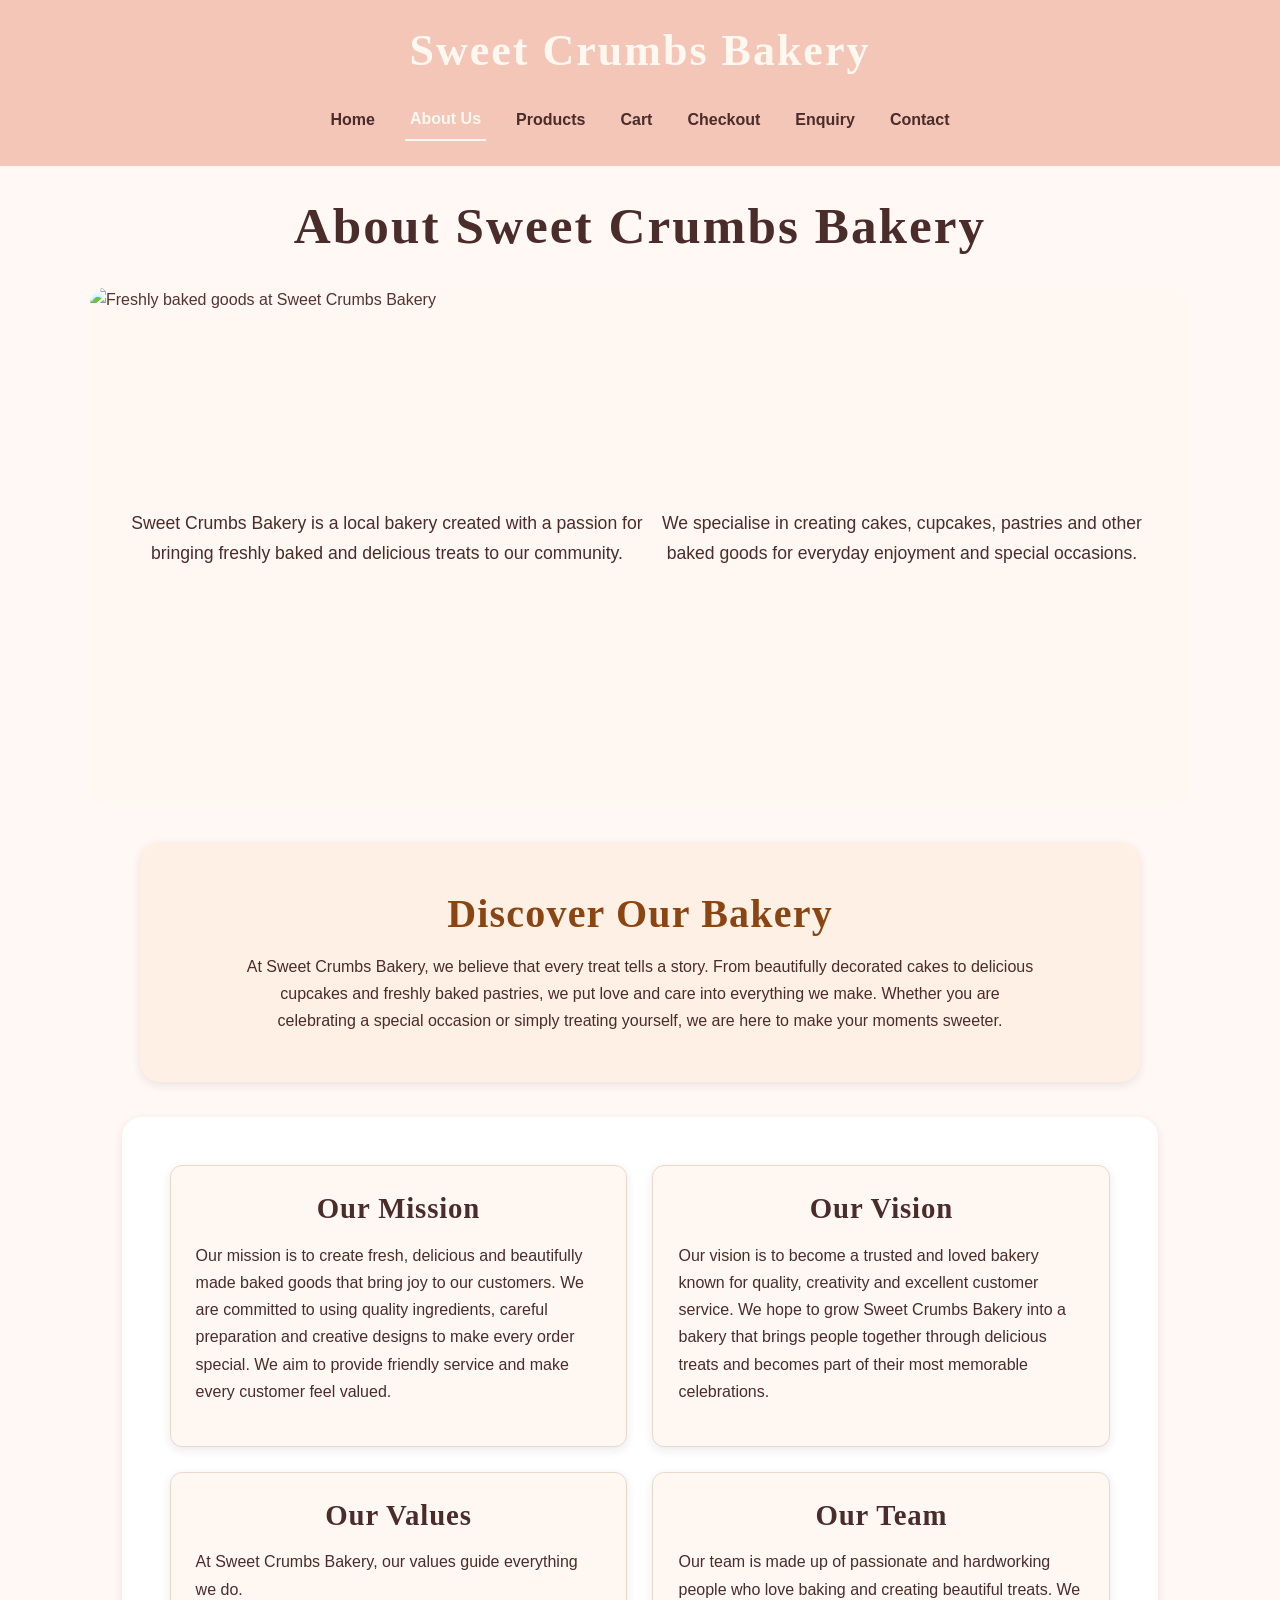
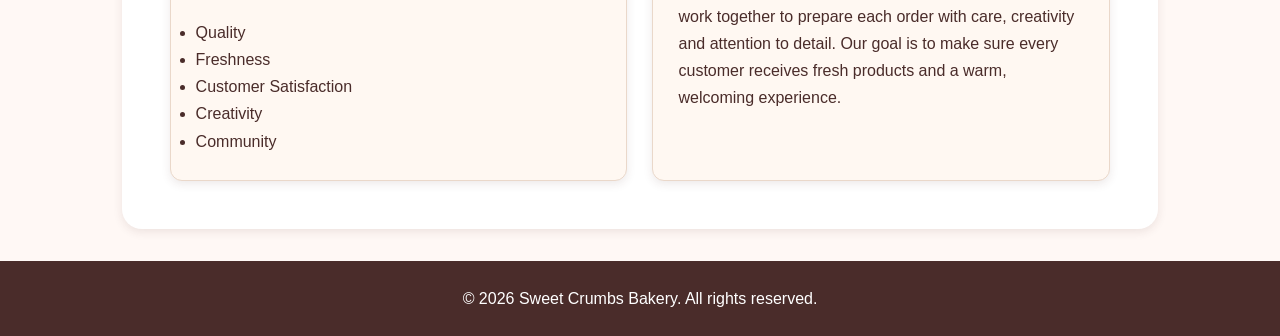
==== about us.html @ 7bc763c4 "Upload Sweet Crumbs Bakery Website Files" ====
<!DOCTYPE html>
<html lang="en">
<head>
    <meta charset="UTF-8">
    <meta name="viewport" content="width=device-width, initial-scale=1.0">

    <title>About Us - Sweet Crumbs Bakery</title>

    <meta name="description" content="Learn about Sweet Crumbs Bakery, our passion for fresh cakes, cupcakes and pastries, and our mission to create delicious treats for every occasion.">

    <link rel="stylesheet" href="style.css">
</head>
<body>
    <header>
        <h1>Sweet Crumbs Bakery</h1>
        <nav>
            <a href="index.html">Home</a>
            <a href="about us.html" class="active">About Us</a>
            <a href="products.html">Products</a>
            <a href="cart.html">Cart</a>
            <a href="checkout.html">Checkout</a>
            <a href="enquiry.html">Enquiry</a>
            <a href="contact.html">Contact</a>
        </nav>
    </header>

    <main class="about-page">
        <h2 class="about-title">About Sweet Crumbs Bakery</h2>

        <section class="about-intro">
            <img src="images/About.jpg.jpg"
                 alt="Freshly baked goods at Sweet Crumbs Bakery"
                 width="700">
            <p>Sweet Crumbs Bakery is a local bakery created with a passion for bringing freshly baked and delicious treats to our community.</p>
            <p>We specialise in creating cakes, cupcakes, pastries and other baked goods for everyday enjoyment and special occasions.</p>
        </section>

        <section class="discover-bakery">
            <h2>Discover Our Bakery</h2>
            <p>At Sweet Crumbs Bakery, we believe that every treat tells a story. From beautifully decorated cakes to delicious cupcakes and freshly baked pastries, we put love and care into everything we make. Whether you are celebrating a special occasion or simply treating yourself, we are here to make your moments sweeter.</p>
        </section>

        <section class="about-values">
            <section class="about-card">
                <h2>Our Mission</h2>
                <p>Our mission is to create fresh, delicious and beautifully made baked goods that bring joy to our customers. We are committed to using quality ingredients, careful preparation and creative designs to make every order special. We aim to provide friendly service and make every customer feel valued.</p>
            </section>

            <section class="about-card">
                <h2>Our Vision</h2>
                <p>Our vision is to become a trusted and loved bakery known for quality, creativity and excellent customer service. We hope to grow Sweet Crumbs Bakery into a bakery that brings people together through delicious treats and becomes part of their most memorable celebrations.</p>
            </section>

            <section class="about-card">
                <h2>Our Values</h2>
                <p>At Sweet Crumbs Bakery, our values guide everything we do.</p>
                <ul>
                    <li>Quality</li>
                    <li>Freshness</li>
                    <li>Customer Satisfaction</li>
                    <li>Creativity</li>
                    <li>Community</li>
                </ul>
            </section>

            <section class="about-card">
                <h2>Our Team</h2>
                <p>Our team is made up of passionate and hardworking people who love baking and creating beautiful treats. We work together to prepare each order with care, creativity and attention to detail. Our goal is to make sure every customer receives fresh products and a warm, welcoming experience.</p>
            </section>
        </section>
    </main>

    <footer>
        <p>&copy; 2026 Sweet Crumbs Bakery. All rights reserved.</p>
    </footer>

    <script src="script.js" defer></script>
</body>
</html>
---- style.css ----
/* CSS RESET */
* {
    margin: 0;
    padding: 0;
    box-sizing: border-box;
}

/* BASE STYLE */
body {
    font-family: Arial, sans-serif;
    font-size: 1rem;
    line-height: 1.6;
    color: #4a2c2a;
    background-color: #fff8f5;
}

/* HEADER */
header {
    background-color: #f3c6b8;
    padding: 1.5rem;
    text-align: center;
}

header h1 {
    font-family: Georgia, serif;
    font-size: 2.2rem;
    letter-spacing: 0.05em;
    margin-bottom: 1rem;
}

/* NAVIGATION */
nav {
    display: flex;
    justify-content: center;
    align-items: center;
    gap: 1.5rem;
    flex-wrap: wrap;
}

nav a {
    color: #4a2c2a;
    text-decoration: none;
    font-weight: bold;
    padding: 0.5rem 0.8rem;
}

nav a:hover {
    background-color: white;
    border-radius: 5px;
}

/* MAIN CONTENT */
main {
    width: 90%;
    max-width: 1200px;
    margin: 2rem auto;
}

/* SECTIONS */
section {
    background-color: white;
    padding: 2rem;
    margin-bottom: 2rem;
    border-radius: 10px;
    box-shadow: 0 3px 10px rgba(74, 44, 42, 0.1);
}

/* HEADINGS */
h2 {
    font-family: Georgia, serif;
    font-size: 1.8rem;
    font-weight: 700;
    line-height: 1.2;
    letter-spacing: 0.03em;
    margin-bottom: 1rem;
}

h3 {
    font-family: Georgia, serif;
    font-size: 1.3rem;
    margin-bottom: 0.5rem;
}

/* PARAGRAPHS */
p {
    margin-bottom: 1rem;
    line-height: 1.7;
}

/* HOME HERO */
.hero {
    text-align: center;
}

.hero img {
    width: 100%;
    max-width: 600px;
    height: auto;
    border-radius: 12px;
    box-shadow: 0 4px 12px rgba(74, 44, 42, 0.2);
    margin-bottom: 1.5rem;
}

/* HOME HIGHLIGHTS */
.highlights {
    display: grid;
    grid-template-columns: repeat(3, 1fr);
    gap: 1.5rem;
}

.highlights h2 {
    grid-column: 1 / -1;
    text-align: center;
}

.highlights > div {
    padding: 1.5rem;
    border: 1px solid #f3c6b8;
    border-radius: 10px;
    background-color: #fff8f5;
    text-align: center;
}

.highlights > div:hover {
    box-shadow: 0 4px 10px rgba(74, 44, 42, 0.15);
    transform: translateY(-3px);
}

/* IMAGES */
img {
    max-width: 100%;
    height: auto;
}

/* FOOTER */
footer {
    background-color: #4a2c2a;
    color: white;
    text-align: center;
    padding: 1.5rem;
}

footer p {
    margin-bottom: 0;
}

/* PRODUCTS PAGE */
.products {
    display: grid;
    grid-template-columns: repeat(3, 1fr);
    gap: 1.5rem;
}

.products > div {
    background-color: #fff8f5;
    padding: 1.5rem;
    border: 1px solid #f3c6b8;
    border-radius: 10px;
    text-align: center;
}

.products img {
    width: 100%;
    max-width: 300px;
    height: auto;
    border-radius: 10px;
    margin-bottom: 1rem;
}

.products > div:hover {
    box-shadow: 0 4px 12px rgba(74, 44, 42, 0.15);
    transform: translateY(-3px);
}

/* RESPONSIVE DESIGN */

/* Tablet */
@media (max-width: 900px) {

    main {
        width: 92%;
    }

    .highlights {
        grid-template-columns: repeat(2, 1fr);
    }

    .products {
        grid-template-columns: repeat(2, 1fr);
    }

    header h1 {
        font-size: 2rem;
    }
}


/* Mobile */
@media (max-width: 600px) {

    main {
        width: 95%;
        margin: 1rem auto;
    }

    header {
        padding: 1rem;
    }

    header h1 {
        font-size: 1.7rem;
    }

    nav {
        flex-direction: column;
        gap: 0.5rem;
    }

    nav a {
        width: 100%;
        padding: 0.4rem;
    }

    section {
        padding: 1.2rem;
    }

    h2 {
        font-size: 1.5rem;
    }

    h3 {
        font-size: 1.2rem;
    }

    .highlights {
        grid-template-columns: 1fr;
    }

    .products {
        grid-template-columns: 1fr;
    }

    .hero img {
        max-width: 100%;
    }
}

/* FORMS */
form {
    display: flex;
    flex-direction: column;
    gap: 1rem;
}

label {
    font-weight: bold;
}

input,
textarea,
select {
    width: 100%;
    padding: 0.8rem;
    border: 1px solid #f3c6b8;
    border-radius: 6px;
    font-family: Arial, sans-serif;
    font-size: 1rem;
}

textarea {
    min-height: 150px;
    resize: vertical;
}

input:focus,
textarea:focus,
select:focus {
    outline: 2px solid #f3c6b8;
}

/* BUTTONS */
button,
input[type="submit"] {
    background-color: #4a2c2a;
    color: white;
    border: none;
    padding: 0.8rem 1.5rem;
    border-radius: 6px;
    font-weight: bold;
    cursor: pointer;
}

button:hover,
input[type="submit"]:hover {
    background-color: #f3c6b8;
    color: #4a2c2a;
}

/* CONTACT INFORMATION */
.contact-info {
    display: grid;
    grid-template-columns: repeat(2, 1fr);
    gap: 1.5rem;
}

.contact-info > div {
    padding: 1.5rem;
    background-color: #fff8f5;
    border: 1px solid #f3c6b8;
    border-radius: 10px;
}

.contact-info iframe {
    width: 100%;
    max-width: 100%;
    border: 0;
}

/* ABOUT US PAGE - UNIQUE LAYOUT */

.about-page {
    max-width: 1100px;
}

.about-page section {
    border-radius: 20px;
    padding: 2.5rem;
}

/* About Us image */
.about-page img {
    display: block;
    width: 70%;
    max-width: 550px;
    margin: 0 auto 2rem;
    border-radius: 20px;
    box-shadow: 0 5px 15px rgba(74, 44, 42, 0.18);
}

/* About Us headings */
.about-page h2 {
    text-align: center;
    font-size: 2rem;
    margin-bottom: 1.5rem;
}

/* About Us paragraphs */
.about-page p {
    max-width: 850px;
    margin-left: auto;
    margin-right: auto;
    text-align: center;
}

/* About Us sections */
.about-page section:hover {
    transform: translateY(-2px);
    box-shadow: 0 5px 15px rgba(74, 44, 42, 0.15);
}

/* ABOUT US - FADED IMAGE DESIGN */

.about-page {
    max-width: 1200px;
}

/* Main About Us section */
.about-page section {
    position: relative;
    overflow: hidden;
    min-height: 500px;
    display: flex;
    align-items: center;
    justify-content: center;
    padding: 3rem;
}

/* Large faded image */
.about-page img {
    position: absolute;
    width: 100%;
    height: 100%;
    object-fit: cover;
    margin: 0;
    border-radius: 0;

    opacity: 0.55;

    mask-image: radial-gradient(
        ellipse at center,
        black 45%,
        transparent 85%
    );

    -webkit-mask-image: radial-gradient(
        ellipse at center,
        black 45%,
        transparent 85%
    );
}

/* Words over the image */
.about-page section > *:not(img) {
    position: relative;
    z-index: 2;
}

.about-page h2 {
    text-align: center;
    font-size: 2.5rem;
    margin-bottom: 1rem;
}

.about-page p {
    max-width: 700px;
    margin-left: auto;
    margin-right: auto;
    text-align: center;
    font-size: 1.1rem;
}
/* ABOUT US TITLE */

.about-page .about-title {
    text-align: center;
    font-family: Georgia, serif;
    font-size: 3.2rem;
    line-height: 1.1;
    letter-spacing: 0.04em;
    margin-bottom: 2rem;
    color: #4a2c2a;
}

/* BRIGHTER FADED IMAGE */

.about-page img {
    opacity: 0.78;
    filter: brightness(1.15);
}

/* MISSION, VISION AND TEAM - FLOWER DESIGN */

.about-values {
    display: grid;
    grid-template-columns: repeat(3, 1fr);
    gap: 2rem;
    margin-top: 2rem;
}

.about-values > div {
    background-color: #f3c6b8;
    padding: 2.5rem 2rem;
    text-align: center;

    /* Flower/petal shape */
    border-radius: 50% 50% 45% 45% / 40% 40% 60% 60%;

    min-height: 330px;

    display: flex;
    flex-direction: column;
    justify-content: center;
    align-items: center;

    border: 3px solid white;
    box-shadow: 0 5px 15px rgba(74, 44, 42, 0.15);

    transition: transform 0.3s ease, box-shadow 0.3s ease;
}

.about-values > div:hover {
    transform: translateY(-8px);
    box-shadow: 0 8px 20px rgba(74, 44, 42, 0.2);
}

.about-values h3 {
    font-family: Georgia, serif;
    font-size: 1.6rem;
    color: #4a2c2a;
    margin-bottom: 1rem;
}

.about-values p {
    font-size: 1rem;
    line-height: 1.7;
    color: #4a2c2a;
}

/* MISSION, VISION AND TEAM - FLOWER DESIGN */

.about-values {
    display: grid;
    grid-template-columns: repeat(3, 1fr);
    gap: 2rem;
    margin-top: 2rem;
}

.about-values > div {
    background-color: #f3c6b8;
    padding: 2.5rem 2rem;
    text-align: center;
    border-radius: 50% 50% 45% 45% / 40% 40% 60% 60%;
    min-height: 330px;

    display: flex;
    flex-direction: column;
    justify-content: center;
    align-items: center;

    border: 3px solid white;
    box-shadow: 0 5px 15px rgba(74, 44, 42, 0.15);

    transition: transform 0.3s ease, box-shadow 0.3s ease;
}

.about-values > div:hover {
    transform: translateY(-8px);
    box-shadow: 0 8px 20px rgba(74, 44, 42, 0.2);
}

.about-values h3 {
    font-family: Georgia, serif;
    font-size: 1.6rem;
    color: #4a2c2a;
    margin-bottom: 1rem;
}

.about-values p {
    font-size: 1rem;
    line-height: 1.7;
    color: #4a2c2a;
}

/* =========================================
   PRODUCTS PAGE
   ========================================= */

.products-page {
    max-width: 1200px;
}

.products-intro {
    text-align: center;
}

.products-intro p {
    max-width: 750px;
    margin-left: auto;
    margin-right: auto;
}

/* Product Categories */

.product-category {
    margin-top: 2rem;
}

.product-category > h2 {
    text-align: center;
    margin-bottom: 2rem;
}

/* Product Grid */

.product-grid {
    display: grid;
    grid-template-columns: repeat(3, 1fr);
    gap: 2rem;
}

/* Product Cards */

.product-card {
    background-color: #fff8f5;
    border: 1px solid #f3c6b8;
    border-radius: 20px;
    padding: 1.5rem;
    text-align: center;

    display: flex;
    flex-direction: column;
    align-items: center;

    box-shadow: 0 4px 12px rgba(74, 44, 42, 0.1);

    transition: transform 0.3s ease, box-shadow 0.3s ease;
}

.product-card:hover {
    transform: translateY(-6px);
    box-shadow: 0 8px 18px rgba(74, 44, 42, 0.18);
}

/* Product Images */

.product-card img {
    width: 100%;
    height: 220px;
    object-fit: cover;
    border-radius: 15px;
    margin-bottom: 1.2rem;
}

/* Product Name */

.product-card h3 {
    font-family: Georgia, serif;
    font-size: 1.4rem;
    margin-bottom: 0.7rem;
}

/* Product Description */

.product-card p {
    font-size: 0.95rem;
    line-height: 1.6;
    margin-bottom: 1rem;
}

/* Professional Pricing */

.product-card .price {
    display: block;
    font-family: Georgia, serif;
    font-size: 1.25rem;
    font-weight: bold;
    color: #4a2c2a;
    margin-top: auto;
    margin-bottom: 1rem;
}

/* Add To Cart */

.product-card button {
    width: 100%;
    max-width: 180px;
}

/* =========================================
   SHOPPING CART
   ========================================= */

.shopping-cart {
    margin-top: 3rem;
    border: 2px solid #f3c6b8;
    background-color: white;
}

.shopping-cart h2 {
    text-align: center;
    margin-bottom: 2rem;
}

/* Cart Header */

.cart-header {
    display: grid;
    grid-template-columns: 2fr 1fr 1fr;
    padding: 1rem;
    background-color: #f3c6b8;
    font-weight: bold;
    border-radius: 8px;
}

/* Cart Item */

.cart-item {
    display: grid;
    grid-template-columns: 2fr 1fr 1fr;
    padding: 1.2rem 1rem;
    border-bottom: 1px solid #f3c6b8;
}

/* Cart Total */

.cart-total {
    display: flex;
    justify-content: space-between;
    align-items: center;
    padding: 1.5rem 1rem;
    font-size: 1.2rem;
    border-top: 2px solid #f3c6b8;
}

/* Checkout */

.checkout-button {
    display: block;
    margin: 0 auto 1rem auto;
}

/* Order Section */

.order-section {
    text-align: center;
}

.order-link {
    display: inline-block;
    background-color: #4a2c2a;
    color: white;
    text-decoration: none;
    padding: 0.8rem 1.5rem;
    border-radius: 6px;
    font-weight: bold;
}

.order-link:hover {
    background-color: #f3c6b8;
    color: #4a2c2a;
}

/* PRODUCTS RESPONSIVE DESIGN */

@media (max-width: 900px) {

    .product-grid {
        grid-template-columns: repeat(2, 1fr);
    }
}

@media (max-width: 600px) {

    .product-grid {
        grid-template-columns: 1fr;
    }

    .product-card img {
        height: 200px;
    }

    .cart-header,
    .cart-item {
        grid-template-columns: 1.5fr 1fr 1fr;
        font-size: 0.9rem;
    }
}
/* =========================================
   PROFESSIONAL SHOPPING CART
   ========================================= */

.shopping-cart {
    margin-top: 4rem;
    padding: 2.5rem;
    background-color: white;
    border: 2px solid #f3c6b8;
    border-radius: 20px;
    box-shadow: 0 6px 18px rgba(74, 44, 42, 0.12);
}

.cart-title {
    text-align: center;
    margin-bottom: 2rem;
}

.cart-title h2 {
    margin-bottom: 0.5rem;
}

.cart-title p {
    margin-bottom: 0;
}

/* Cart Table */

.cart-table {
    width: 100%;
    overflow-x: auto;
}

.cart-header {
    display: grid;
    grid-template-columns: 2fr 1fr 1fr 0.7fr;
    gap: 1rem;
    padding: 1rem;
    background-color: #f3c6b8;
    color: #4a2c2a;
    font-weight: bold;
    border-radius: 10px;
}

/* Empty Cart */

.empty-cart {
    text-align: center;
    padding: 2.5rem 1rem;
    border-bottom: 1px solid #f3c6b8;
}

.empty-cart p {
    font-family: Georgia, serif;
    font-size: 1.2rem;
    font-weight: bold;
    margin-bottom: 0.5rem;
}

.empty-cart span {
    font-size: 0.95rem;
}

/* Cart Summary */

.cart-summary {
    max-width: 450px;
    margin: 2rem 0 0 auto;
    padding: 1.5rem;
    background-color: #fff8f5;
    border-radius: 12px;
    border: 1px solid #f3c6b8;
}

.summary-row {
    display: flex;
    justify-content: space-between;
    padding: 0.7rem 0;
    border-bottom: 1px solid #f3c6b8;
}

.summary-total {
    display: flex;
    justify-content: space-between;
    padding: 1.2rem 0;
    font-family: Georgia, serif;
    font-size: 1.3rem;
    font-weight: bold;
    color: #4a2c2a;
}

/* Checkout Button */

.checkout-button {
    width: 100%;
    margin-top: 1rem;
    padding: 1rem;
    font-size: 1rem;
}

/* Mobile Cart */

@media (max-width: 600px) {

    .shopping-cart {
        padding: 1.2rem;
    }

    .cart-header {
        grid-template-columns: 1.5fr 0.8fr 1fr 0.6fr;
        gap: 0.5rem;
        font-size: 0.85rem;
    }

    .cart-summary {
        max-width: 100%;
    }
}
/* SHOPPING CART */

.shopping-cart {
    margin-top: 4rem;
    background-color: white;
    padding: 2.5rem;
    border: 2px solid #f3c6b8;
    border-radius: 20px;
    box-shadow: 0 6px 18px rgba(74, 44, 42, 0.12);
}

.cart-title {
    text-align: center;
    margin-bottom: 2rem;
}

.cart-title h2 {
    font-family: Georgia, serif;
    font-size: 2rem;
    margin-bottom: 0.5rem;
}

.cart-title p {
    margin-bottom: 0;
}

.cart-table {
    width: 100%;
}

.cart-header {
    display: grid;
    grid-template-columns: 2fr 1fr 1fr 1fr;
    gap: 1rem;
    padding: 1rem;
    background-color: #f3c6b8;
    color: #4a2c2a;
    font-weight: bold;
    border-radius: 10px;
}

.cart-row {
    display: grid;
    grid-template-columns: 2fr 1fr 1fr 1fr;
    gap: 1rem;
    align-items: center;
    padding: 1.2rem 1rem;
    border-bottom: 1px solid #f3c6b8;
}

.cart-row span:nth-child(3) {
    font-weight: bold;
    color: #4a2c2a;
}

.remove-button {
    background-color: white;
    color: #4a2c2a;
    border: 1px solid #4a2c2a;
    padding: 0.5rem 0.8rem;
    border-radius: 6px;
    cursor: pointer;
}

.remove-button:hover {
    background-color: #4a2c2a;
    color: white;
}

.cart-summary {
    max-width: 450px;
    margin: 2rem 0 0 auto;
    background-color: #fff8f5;
    padding: 1.5rem;
    border: 1px solid #f3c6b8;
    border-radius: 12px;
}

.summary-row {
    display: flex;
    justify-content: space-between;
    padding: 0.8rem 0;
    border-bottom: 1px solid #f3c6b8;
}

.summary-total {
    display: flex;
    justify-content: space-between;
    padding: 1.2rem 0;
    font-family: Georgia, serif;
    font-size: 1.3rem;
    font-weight: bold;
    color: #4a2c2a;
}

.checkout-button {
    display: block;
    width: 100%;
    background-color: #4a2c2a;
    color: white;
    text-align: center;
    text-decoration: none;
    padding: 1rem;
    border-radius: 7px;
    font-weight: bold;
    margin-top: 1rem;
}

.checkout-button:hover {
    background-color: #f3c6b8;
    color: #4a2c2a;
}
.add-to-cart {
    display: inline-block;
    background-color: #4a2c2a;
    color: white;
    text-decoration: none;
    padding: 10px 20px;
    border-radius: 6px;
    font-weight: bold;
    margin-top: 10px;
}

.add-to-cart:hover {
    background-color: #f3c6b8;
    color: #4a2c2a;
}
.quantity-box {
    display: inline-flex;
    justify-content: center;
    align-items: center;
    min-width: 45px;
    height: 35px;
    border: 1px solid #4a2c2a;
    border-radius: 6px;
    background-color: white;
    color: #4a2c2a;
    font-weight: bold;
    padding: 0 10px;
}
/* CART PAGE */

.cart-page {
    max-width: 1100px;
    margin: 0 auto;
    padding: 50px 20px;
}

.cart-intro {
    text-align: center;
    margin-bottom: 35px;
}

.cart-intro h2 {
    font-size: 32px;
    margin-bottom: 10px;
}

.cart-intro p {
    font-size: 16px;
}

.shopping-cart {
    width: 100%;
}

.cart-table {
    width: 100%;
    border-radius: 12px;
    overflow: hidden;
}

.cart-header,
.cart-row {
    display: grid;
    grid-template-columns: 2fr 1fr 1fr 1fr;
    align-items: center;
    gap: 15px;
    padding: 18px 20px;
}

.cart-header {
    font-weight: bold;
}

.cart-row {
    border-bottom: 1px solid #ddd;
}

.quantity-box {
    display: inline-block;
    width: 45px;
    padding: 8px;
    text-align: center;
    border-radius: 6px;
    font-weight: bold;
}

.remove-button {
    text-decoration: none;
    text-align: center;
    padding: 8px 12px;
    border-radius: 6px;
}

.cart-summary {
    max-width: 420px;
    margin: 35px 0 0 auto;
    padding: 25px;
    border-radius: 12px;
}

.cart-summary h3 {
    margin-top: 0;
    font-size: 22px;
    margin-bottom: 20px;
}

.summary-row,
.summary-total {
    display: flex;
    justify-content: space-between;
    padding: 12px 0;
}

.summary-total {
    font-size: 20px;
    font-weight: bold;
    border-top: 1px solid #ddd;
    margin-top: 10px;
    padding-top: 18px;
}

.continue-shopping,
.checkout-button {
    display: block;
    width: 100%;
    box-sizing: border-box;
    text-align: center;
    text-decoration: none;
    padding: 13px;
    margin-top: 15px;
    border-radius: 8px;
    font-weight: bold;
}
/* CHECKOUT PAGE */

.checkout-page {
    max-width: 1100px;
    margin: 0 auto;
    padding: 50px 20px;
}

.checkout-intro {
    text-align: center;
    margin-bottom: 40px;
}

.checkout-intro h2 {
    font-size: 32px;
    margin-bottom: 10px;
}

.checkout-container {
    display: grid;
    grid-template-columns: 1.5fr 1fr;
    gap: 35px;
    align-items: start;
}

.checkout-form,
.checkout-summary {
    padding: 30px;
    border-radius: 12px;
}

.checkout-form h2,
.checkout-summary h2 {
    margin-top: 0;
    margin-bottom: 25px;
}

.checkout-form form {
    display: flex;
    flex-direction: column;
}

.checkout-form label {
    margin-top: 15px;
    margin-bottom: 7px;
    font-weight: bold;
}

.checkout-form input,
.checkout-form select,
.checkout-form textarea {
    width: 100%;
    box-sizing: border-box;
    padding: 12px;
    border-radius: 7px;
    font-family: inherit;
}

.checkout-form textarea {
    resize: vertical;
}

.checkout-summary {
    position: sticky;
    top: 20px;
}

.checkout-item {
    display: flex;
    justify-content: space-between;
    gap: 20px;
    padding: 14px 0;
}

.checkout-line {
    border-top: 1px solid #ddd;
    margin: 10px 0;
}

.checkout-total {
    display: flex;
    justify-content: space-between;
    font-size: 21px;
    font-weight: bold;
    padding: 18px 0;
    border-top: 1px solid #ddd;
    margin-top: 10px;
}

.place-order-button {
    width: 100%;
    padding: 14px;
    border: none;
    border-radius: 8px;
    font-size: 16px;
    font-weight: bold;
    cursor: pointer;
    margin-top: 15px;
}
/* WEBSITE HEADER */

header {
    text-align: center;
    padding: 25px 20px;
}

header h1 {
    font-size: 42px;
    margin: 0 0 20px 0;
    font-weight: bold;
    letter-spacing: 1px;
}

nav {
    display: flex;
    justify-content: center;
    gap: 25px;
    flex-wrap: wrap;
}

nav a {
    text-decoration: none;
}

/* HEADER */

header {
    text-align: center;
    padding: 30px 20px 20px;
    background-color: #f3c6b8;
}


    
 /* BAKERY NAME */

header h1 {
    color: #fff8f0;
    font-size: 44px;
    font-weight: bold;
    letter-spacing: 2px;
    margin: 0 0 22px 0;
}   

/* NAVIGATION */

nav {
    display: flex;
    justify-content: center;
    align-items: center;
    gap: 28px;
    flex-wrap: wrap;
}

nav a {
    color: hsl(0, 4%, 5%);
    text-decoration: none;
    font-size: 16px;
    font-weight: 600;
    padding: 8px 4px;
}

nav a:hover {
    color: #E8B7B7;
}

nav a.active {
    color: #070707;
    
}

/* =========================================
   FINAL RESPONSIVE DESIGN
   ========================================= */

/* TABLETS */
@media (max-width: 900px) {

    header {
        padding: 25px 15px;
    }

    header h1 {
        font-size: 38px;
    }

    nav {
        gap: 15px;
    }

    main {
        width: 92%;
    }

    .highlights {
        grid-template-columns: repeat(2, 1fr);
    }

    .product-grid {
        grid-template-columns: repeat(2, 1fr);
    }

    .about-values {
        grid-template-columns: repeat(2, 1fr);
    }

    .contact-info {
        grid-template-columns: 1fr;
    }

    .checkout-container {
        grid-template-columns: 1fr;
    }

    .checkout-summary {
        position: static;
    }
}


/* MOBILE PHONES */
@media (max-width: 600px) {

    body {
        font-size: 0.95rem;
    }

    header {
        padding: 20px 15px;
    }

    header h1 {
        font-size: 32px;
        letter-spacing: 1px;
        margin-bottom: 18px;
    }

    nav {
        flex-direction: column;
        gap: 5px;
        width: 100%;
    }

    nav a {
        width: 100%;
        text-align: center;
        padding: 8px;
    }

    main {
        width: 95%;
        margin: 1.5rem auto;
    }

    section {
        padding: 1.3rem;
        margin-bottom: 1.5rem;
    }

    h2 {
        font-size: 1.6rem;
    }

    h3 {
        font-size: 1.2rem;
    }

    /* HOME PAGE */

    .hero {
        text-align: center;
    }

    .hero img {
        width: 100%;
        max-width: 100%;
    }

    .highlights {
        grid-template-columns: 1fr;
    }

    .highlights > div {
        padding: 1.2rem;
    }

    /* ABOUT PAGE */

    .about-page section {
        padding: 1.5rem;
        min-height: 400px;
    }

    .about-page img {
        width: 100%;
    }

    .about-page h2 {
        font-size: 2rem;
    }

    .about-values {
        grid-template-columns: 1fr;
    }

    .about-values > div {
        min-height: 280px;
    }

    /* PRODUCTS */

    .product-grid {
        grid-template-columns: 1fr;
    }

    .product-card {
        padding: 1.2rem;
    }

    .product-card img {
        height: 210px;
    }

    /* CART */

    .shopping-cart {
        padding: 1rem;
        overflow-x: auto;
    }

    .cart-table {
        min-width: 600px;
    }

    .cart-summary {
        max-width: 100%;
        margin-top: 1.5rem;
    }

    /* CHECKOUT */

    .checkout-page {
        padding: 25px 10px;
    }

    .checkout-container {
        grid-template-columns: 1fr;
    }

    .checkout-form,
    .checkout-summary {
        padding: 20px;
    }

    /* CONTACT */

    .contact-info {
        grid-template-columns: 1fr;
    }

    .contact-info iframe {
        width: 100%;
        height: 350px;
    }

    /* FORMS */

    input,
    textarea,
    select {
        font-size: 16px;
    }

    /* FOOTER */

    footer {
        padding: 1.2rem;
        font-size: 0.9rem;
    }
}
/* =========================================
   FINAL WEBSITE HEADER
   ========================================= */

header {
    background-color: #f3c6b8;
    text-align: center;
    padding: 25px 20px;
}

header h1 {
    font-family: Georgia, serif;
    color: #fff8f0;
    font-size: 44px;
    font-weight: bold;
    letter-spacing: 2px;
    margin: 0 0 20px 0;
    line-height: 1.2;
}

nav {
    display: flex;
    justify-content: center;
    align-items: center;
    gap: 25px;
    flex-wrap: wrap;
}

nav a {
    color: #4a2c2a;
    text-decoration: none;
    font-size: 16px;
    font-weight: 600;
    padding: 8px 5px;
}

nav a:hover {
    color: #fff8f0;
}

nav a.active {
    color: #fff8f0;
    border-bottom: 2px solid #fff8f0;
}


/* =========================================
   FINAL HOME PAGE
   ========================================= */

.hero {
    text-align: center;
}

.hero h2 {
    font-family: Georgia, serif;
    font-size: 2.2rem;
    color: #4a2c2a;
    margin-bottom: 1rem;
}

.hero p {
    max-width: 800px;
    margin: 0 auto 1rem auto;
}

body > img {
    display: block;
    width: 90%;
    max-width: 900px;
    height: auto;
    margin: 2rem auto;
    border-radius: 15px;
    box-shadow: 0 5px 15px rgba(74, 44, 42, 0.15);
}


/* =========================================
   HOME HIGHLIGHTS
   ========================================= */

.highlights {
    width: 90%;
    max-width: 1200px;
    margin: 2rem auto;
    display: grid;
    grid-template-columns: repeat(3, 1fr);
    gap: 1.5rem;
}

.highlights h2 {
    grid-column: 1 / -1;
    text-align: center;
}

.highlights > div {
    background-color: #fff8f5;
    padding: 1.5rem;
    border: 1px solid #f3c6b8;
    border-radius: 15px;
    text-align: center;
}


/* =========================================
   FINAL RESPONSIVE DESIGN
   ========================================= */

/* TABLET */

@media (max-width: 900px) {

    header h1 {
        font-size: 38px;
    }

    nav {
        gap: 15px;
    }

    .highlights {
        grid-template-columns: repeat(2, 1fr);
    }

    .product-grid {
        grid-template-columns: repeat(2, 1fr);
    }

    .about-values {
        grid-template-columns: repeat(2, 1fr);
    }

    .checkout-container {
        grid-template-columns: 1fr;
    }

    .checkout-summary {
        position: static;
    }
}


/* MOBILE */

@media (max-width: 600px) {

    header {
        padding: 20px 15px;
    }

    header h1 {
        font-size: 32px;
        margin-bottom: 18px;
    }

    nav {
        flex-direction: column;
        gap: 5px;
        width: 100%;
    }

    nav a {
        width: 100%;
        text-align: center;
    }

    main {
        width: 95%;
        margin: 1.5rem auto;
    }

    section {
        padding: 1.3rem;
    }

    body > img {
        width: 95%;
        margin: 1.5rem auto;
    }

    .hero h2 {
        font-size: 1.7rem;
    }

    .highlights {
        width: 95%;
        grid-template-columns: 1fr;
    }

    .product-grid {
        grid-template-columns: 1fr;
    }

    .about-values {
        grid-template-columns: 1fr;
    }

    .contact-info {
        grid-template-columns: 1fr;
    }

    .checkout-container {
        grid-template-columns: 1fr;
    }

    .checkout-form,
    .checkout-summary {
        padding: 20px;
    }

    .shopping-cart {
        padding: 1rem;
        overflow-x: auto;
    }

    .cart-table {
        min-width: 600px;
    }

    .cart-summary {
        max-width: 100%;
    }

    footer {
        font-size: 0.9rem;
    }
}

/* PART 3 - PRODUCT LAYOUT FIX */

.products-page {
    width: 95%;
    max-width: 1200px;
    margin: 0 auto;
}

.products-page > section:not(.products-intro):not(.product-controls) {
    margin-bottom: 30px;
}

.product-card {
    display: flex;
    flex-direction: column;
    align-items: center;
    text-align: center;
    width: 100%;
    max-width: 320px;
    box-sizing: border-box;
    padding: 20px;
    margin: 15px;
    border-radius: 15px;
    overflow: hidden;
}

.product-card img {
    display: block;
    width: 100%;
    max-width: 280px;
    height: 220px;
    object-fit: cover;
    border-radius: 10px;
}

.product-card h3 {
    margin: 15px 0 10px;
}

.product-card p {
    width: 100%;
    line-height: 1.6;
}

.product-card .add-to-cart {
    display: block;
    width: 100%;
    box-sizing: border-box;
    text-align: center;
    margin-top: 10px;
}

.product-card[hidden] {
    display: none !important;
}


/* PRODUCT IMAGE LIGHTBOX */

.product-card img {
    cursor: pointer;
}

.image-lightbox {
    position: fixed;
    inset: 0;
    z-index: 1000;
    background: rgba(0, 0, 0, 0.9);
    display: flex;
    flex-direction: column;
    align-items: center;
    justify-content: center;
    padding: 20px;
    box-sizing: border-box;
}

.image-lightbox[hidden] {
    display: none;
}

.image-lightbox img {
    max-width: 90%;
    max-height: 75vh;
    object-fit: contain;
    border-radius: 10px;
}

.image-lightbox p {
    color: white;
    text-align: center;
    margin-top: 15px;
}

.close-lightbox {
    position: absolute;
    top: 15px;
    right: 25px;
    background: transparent;
    color: white;
    border: none;
    font-size: 40px;
    cursor: pointer;
}

/* LIGHTBOX ANIMATION */

.image-lightbox:not([hidden]) {
    animation: lightboxFadeIn 0.3s ease;
}

.image-lightbox img {
    animation: imageZoomIn 0.3s ease;
}

@keyframes lightboxFadeIn {
    from {
        opacity: 0;
    }
    to {
        opacity: 1;
    }
}

@keyframes imageZoomIn {
    from {
        opacity: 0;
        transform: scale(0.9);
    }
    to {
        opacity: 1;
        transform: scale(1);
    }
}

@media (prefers-reduced-motion: reduce) {
    .image-lightbox:not([hidden]),
    .image-lightbox img {
        animation: none;
    }
}




/* DISCOVER OUR BAKERY */
.discover-bakery {
    background-color: #fff0e5;
    padding: 30px;
    margin: 35px auto;
    border-radius: 15px;
    text-align: center;
    max-width: 1000px;
    line-height: 1.8;
}

.discover-bakery h2 {
    color: #8b4513;
    margin-bottom: 15px;
}

.discover-bakery p {
    max-width: 800px;
    margin: 0 auto;
    font-size: 16px;
}

/* ABOUT US - FOUR CARDS SIDE BY SIDE */
.about-values {
    display: grid !important;
    grid-template-columns: repeat(2, minmax(0, 1fr)) !important;
    gap: 25px !important;
    width: 90%;
    max-width: 1100px;
    margin: 30px auto;
}

.about-values .about-card {
    display: block;
    width: 100%;
    min-width: 0;
    box-sizing: border-box;
    margin: 0;
    padding: 25px;
    background-color: #fff8f2;
    border: 1px solid #ead8ca;
    border-radius: 12px;
    line-height: 1.7;
    overflow-wrap: break-word;
}

.about-values .about-card h2 {
    text-align: center;
}

/* STACK CARDS ON SMALL SCREENS */
@media screen and (max-width: 600px) {
    .about-values {
        grid-template-columns: 1fr !important;
        width: 92%;
    }
}


/* FINAL FIX - ABOUT US LAYOUT */

/* Keep the introduction and Discover section normal */
.about-page > .about-intro,
.about-page > .discover-bakery {
    display: block;
    position: relative;
    min-height: 0;
    overflow: visible;
}

/* Display the four cards in two columns */
.about-page > .about-values {
    display: grid !important;
    grid-template-columns: repeat(2, minmax(0, 1fr)) !important;
    gap: 25px;
    width: 100%;
    max-width: 1100px;
    margin: 30px auto;
    align-items: stretch;
}

/* Stop the old image and flex styles affecting the cards */
.about-page > .about-values > .about-card {
    display: block;
    position: static;
    min-height: 0;
    width: auto;
    margin: 0;
    padding: 25px;
    overflow: visible;
    background: #fff8f2;
    border: 1px solid #ead8ca;
    border-radius: 12px;
    box-shadow: 0 3px 10px rgba(74, 44, 42, 0.1);
    text-align: left;
}

.about-page > .about-values > .about-card h2 {
    font-size: 1.8rem;
    text-align: center;
}

.about-page > .about-values > .about-card p {
    text-align: left;
    font-size: 1rem;
}

/* One column on phones */
@media (max-width: 600px) {
    .about-page > .about-values {
        grid-template-columns: 1fr !important;
    }
}


/* Fix the About Us cards layout */
main.about-page > section.about-values {
    display: grid !important;
    grid-template-columns: repeat(2, minmax(0, 1fr)) !important;
    gap: 25px;
    width: 90%;
    max-width: 1100px;
    margin: 30px auto;
    align-items: stretch;
}

main.about-page > section.about-values > section.about-card {
    display: block !important;
    position: static !important;
    width: auto !important;
    min-width: 0;
    min-height: 0 !important;
    margin: 0 !important;
    padding: 25px;
    box-sizing: border-box;
    overflow: visible;
    background: #fff8f2;
    border: 1px solid #ead8ca;
    border-radius: 12px;
}

/* One column on phones */
@media screen and (max-width: 600px) {
    main.about-page > section.about-values {
        grid-template-columns: 1fr !important;
    }
}
/* About Us image layout */
main.about-page > .about-intro img {
    width: 400px !important;
    max-width: 100%;
    height: 300px !important;
    object-fit: cover;
    display: block;
    margin: 0 auto 25px;
    opacity: 1;
    position: relative;
    z-index: 1;
}


main.about-page > .about-intro .about-intro-text p {
    font-size: 1.1rem;
    line-height: 1.8;
    color: #30221d;
}

/* Mobile layout */
@media screen and (max-width: 600px) {
    main.about-page > .about-intro {
        min-height: 430px;
        padding: 20px;
    }

    main.about-page > .about-intro .about-intro-text {
        padding: 15px;
    }

    main.about-page > .about-intro .about-intro-text h2 {
        font-size: 1.8rem;
    }

    main.about-page > .about-intro .about-intro-text p {
        font-size: 1rem;
    }
}

/* ABOUT US: LARGE IMAGE WITH TEXT OVERLAY AND FADE */

main.about-page > .about-intro {
    position: relative;
    display: flex;
    align-items: center;
    justify-content: center;
    width: 100%;
    max-width: 1100px;
    min-height: 520px;
    margin: 25px auto 35px;
    padding: 35px;
    box-sizing: border-box;
    overflow: hidden;
    border-radius: 18px;
    background: #fff8f2;
    box-shadow: none;
}

/* Large background image */
main.about-page > .about-intro > img {
    position: absolute;
    inset: 0;
    width: 100% !important;
    max-width: none !important;
    height: 100% !important;
    object-fit: cover;
    object-position: center;
    display: block;
    z-index: 0;
    opacity: 1;

    -webkit-mask-image: linear-gradient(
        to bottom,
        black 0%,
        black 35%,
        rgba(0, 0, 0, 0.65) 65%,
        transparent 100%
    );

    mask-image: linear-gradient(
        to bottom,
        black 0%,
        black 35%,
        rgba(0, 0, 0, 0.65) 65%,
        transparent 100%
    );
}

/* Text displayed over the image */
main.about-page > .about-intro > .about-intro-text {
    position: relative;
    z-index: 1;
    width: 100%;
    max-width: 800px;
    margin: 0 auto;
    padding: 25px;
    box-sizing: border-box;
    text-align: center;
    background: rgba(255, 248, 242, 0.55);
    border-radius: 12px;
}

main.about-page > .about-intro .about-intro-text h2 {
    color: #653321;
    font-size: 2.4rem;
    margin: 0 0 20px;
}

main.about-page > .about-intro .about-intro-text p {
    color: #30221d;
    font-size: 1.05rem;
    line-height: 1.8;
    margin: 12px 0;
}

/* Mobile layout */
@media screen and (max-width: 600px) {
    main.about-page > .about-intro {
        min-height: 480px;
        padding: 15px;
    }

    main.about-page > .about-intro > .about-intro-text {
        padding: 18px;
    }

    main.about-page > .about-intro .about-intro-text h2 {
        font-size: 1.8rem;
    }

    main.about-page > .about-intro .about-intro-text p {
        font-size: 0.95rem;
    }
}

/* ABOUT US: LARGE IMAGE WITH TEXT OVERLAY AND FADE */

main.about-page > .about-intro {
    position: relative;
    display: flex;
    align-items: center;
    justify-content: center;
    width: 100%;
    max-width: 1100px;
    min-height: 520px;
    margin: 25px auto 35px;
    padding: 35px;
    box-sizing: border-box;
    overflow: hidden;
    border-radius: 18px;
    background: #fff8f2;
    box-shadow: none;
}

/* Large background image */
main.about-page > .about-intro > img {
    position: absolute;
    inset: 0;
    width: 100% !important;
    max-width: none !important;
    height: 100% !important;
    object-fit: cover;
    object-position: center;
    display: block;
    z-index: 0;
    opacity: 1;

    -webkit-mask-image: linear-gradient(
        to bottom,
        black 0%,
        black 35%,
        rgba(0, 0, 0, 0.65) 65%,
        transparent 100%
    );

    mask-image: linear-gradient(
        to bottom,
        black 0%,
        black 35%,
        rgba(0, 0, 0, 0.65) 65%,
        transparent 100%
    );
}

/* Text displayed over the image */
main.about-page > .about-intro > .about-intro-text {
    position: relative;
    z-index: 1;
    width: 100%;
    max-width: 800px;
    margin: 0 auto;
    padding: 25px;
    box-sizing: border-box;
    text-align: center;
    background: rgba(255, 248, 242, 0.55);
    border-radius: 12px;
}

main.about-page > .about-intro .about-intro-text h2 {
    color: #653321;
    font-size: 2.4rem;
    margin: 0 0 20px;
}

main.about-page > .about-intro .about-intro-text p {
    color: #30221d;
    font-size: 1.05rem;
    line-height: 1.8;
    margin: 12px 0;
}

/* Mobile layout */
@media screen and (max-width: 600px) {
    main.about-page > .about-intro {
        min-height: 480px;
        padding: 15px;
    }

    main.about-page > .about-intro > .about-intro-text {
        padding: 18px;
    }

    main.about-page > .about-intro .about-intro-text h2 {
        font-size: 1.8rem;
    }

    main.about-page > .about-intro .about-intro-text p {
        font-size: 0.95rem;
    }
}

/* ABOUT US: LARGE IMAGE WITH TEXT OVERLAY AND FADE */

main.about-page > .about-intro {
    position: relative;
    display: flex;
    align-items: center;
    justify-content: center;
    width: 100%;
    max-width: 1100px;
    min-height: 520px;
    margin: 25px auto 35px;
    padding: 35px;
    box-sizing: border-box;
    overflow: hidden;
    border-radius: 18px;
    background: #fff8f2;
    box-shadow: none;
}

/* Large background image */
main.about-page > .about-intro > img {
    position: absolute;
    inset: 0;
    width: 100% !important;
    max-width: none !important;
    height: 100% !important;
    object-fit: cover;
    object-position: center;
    display: block;
    z-index: 0;
    opacity: 1;

    -webkit-mask-image: linear-gradient(
        to bottom,
        black 0%,
        black 35%,
        rgba(0, 0, 0, 0.65) 65%,
        transparent 100%
    );

    mask-image: linear-gradient(
        to bottom,
        black 0%,
        black 35%,
        rgba(0, 0, 0, 0.65) 65%,
        transparent 100%
    );
}

/* Text displayed over the image */
main.about-page > .about-intro > .about-intro-text {
    position: relative;
    z-index: 1;
    width: 100%;
    max-width: 800px;
    margin: 0 auto;
    padding: 25px;
    box-sizing: border-box;
    text-align: center;
    background: rgba(255, 248, 242, 0.55);
    border-radius: 12px;
}

main.about-page > .about-intro .about-intro-text h2 {
    color: #653321;
    font-size: 2.4rem;
    margin: 0 0 20px;
}

main.about-page > .about-intro .about-intro-text p {
    color: #30221d;
    font-size: 1.05rem;
    line-height: 1.8;
    margin: 12px 0;
}

/* Mobile layout */
@media screen and (max-width: 600px) {
    main.about-page > .about-intro {
        min-height: 480px;
        padding: 15px;
    }

    main.about-page > .about-intro > .about-intro-text {
        padding: 18px;
    }

    main.about-page > .about-intro .about-intro-text h2 {
        font-size: 1.8rem;
    }

    main.about-page > .about-intro .about-intro-text p {
        font-size: 0.95rem;
    }
}

/* ABOUT US: LARGE IMAGE WITH TEXT OVERLAY AND FADE */

main.about-page > .about-intro {
    position: relative;
    display: flex;
    align-items: center;
    justify-content: center;
    width: 100%;
    max-width: 1100px;
    min-height: 520px;
    margin: 25px auto 35px;
    padding: 35px;
    box-sizing: border-box;
    overflow: hidden;
    border-radius: 18px;
    background: #fff8f2;
    box-shadow: none;
}

/* Large background image */
main.about-page > .about-intro > img {
    position: absolute;
    inset: 0;
    width: 100% !important;
    max-width: none !important;
    height: 100% !important;
    object-fit: cover;
    object-position: center;
    display: block;
    z-index: 0;
    opacity: 1;

    -webkit-mask-image: linear-gradient(
        to bottom,
        black 0%,
        black 35%,
        rgba(0, 0, 0, 0.65) 65%,
        transparent 100%
    );

    mask-image: linear-gradient(
        to bottom,
        black 0%,
        black 35%,
        rgba(0, 0, 0, 0.65) 65%,
        transparent 100%
    );
}

/* Text displayed over the image */
main.about-page > .about-intro > .about-intro-text {
    position: relative;
    z-index: 1;
    width: 100%;
    max-width: 800px;
    margin: 0 auto;
    padding: 25px;
    box-sizing: border-box;
    text-align: center;
    background: rgba(255, 248, 242, 0.55);
    border-radius: 12px;
}

main.about-page > .about-intro .about-intro-text h2 {
    color: #653321;
    font-size: 2.4rem;
    margin: 0 0 20px;
}

main.about-page > .about-intro .about-intro-text p {
    color: #30221d;
    font-size: 1.05rem;
    line-height: 1.8;
    margin: 12px 0;
}

/* Mobile layout */
@media screen and (max-width: 600px) {
    main.about-page > .about-intro {
        min-height: 480px;
        padding: 15px;
    }

    main.about-page > .about-intro > .about-intro-text {
        padding: 18px;
    }

    main.about-page > .about-intro .about-intro-text h2 {
        font-size: 1.8rem;
    }

    main.about-page > .about-intro .about-intro-text p {
        font-size: 0.95rem;
    }
}
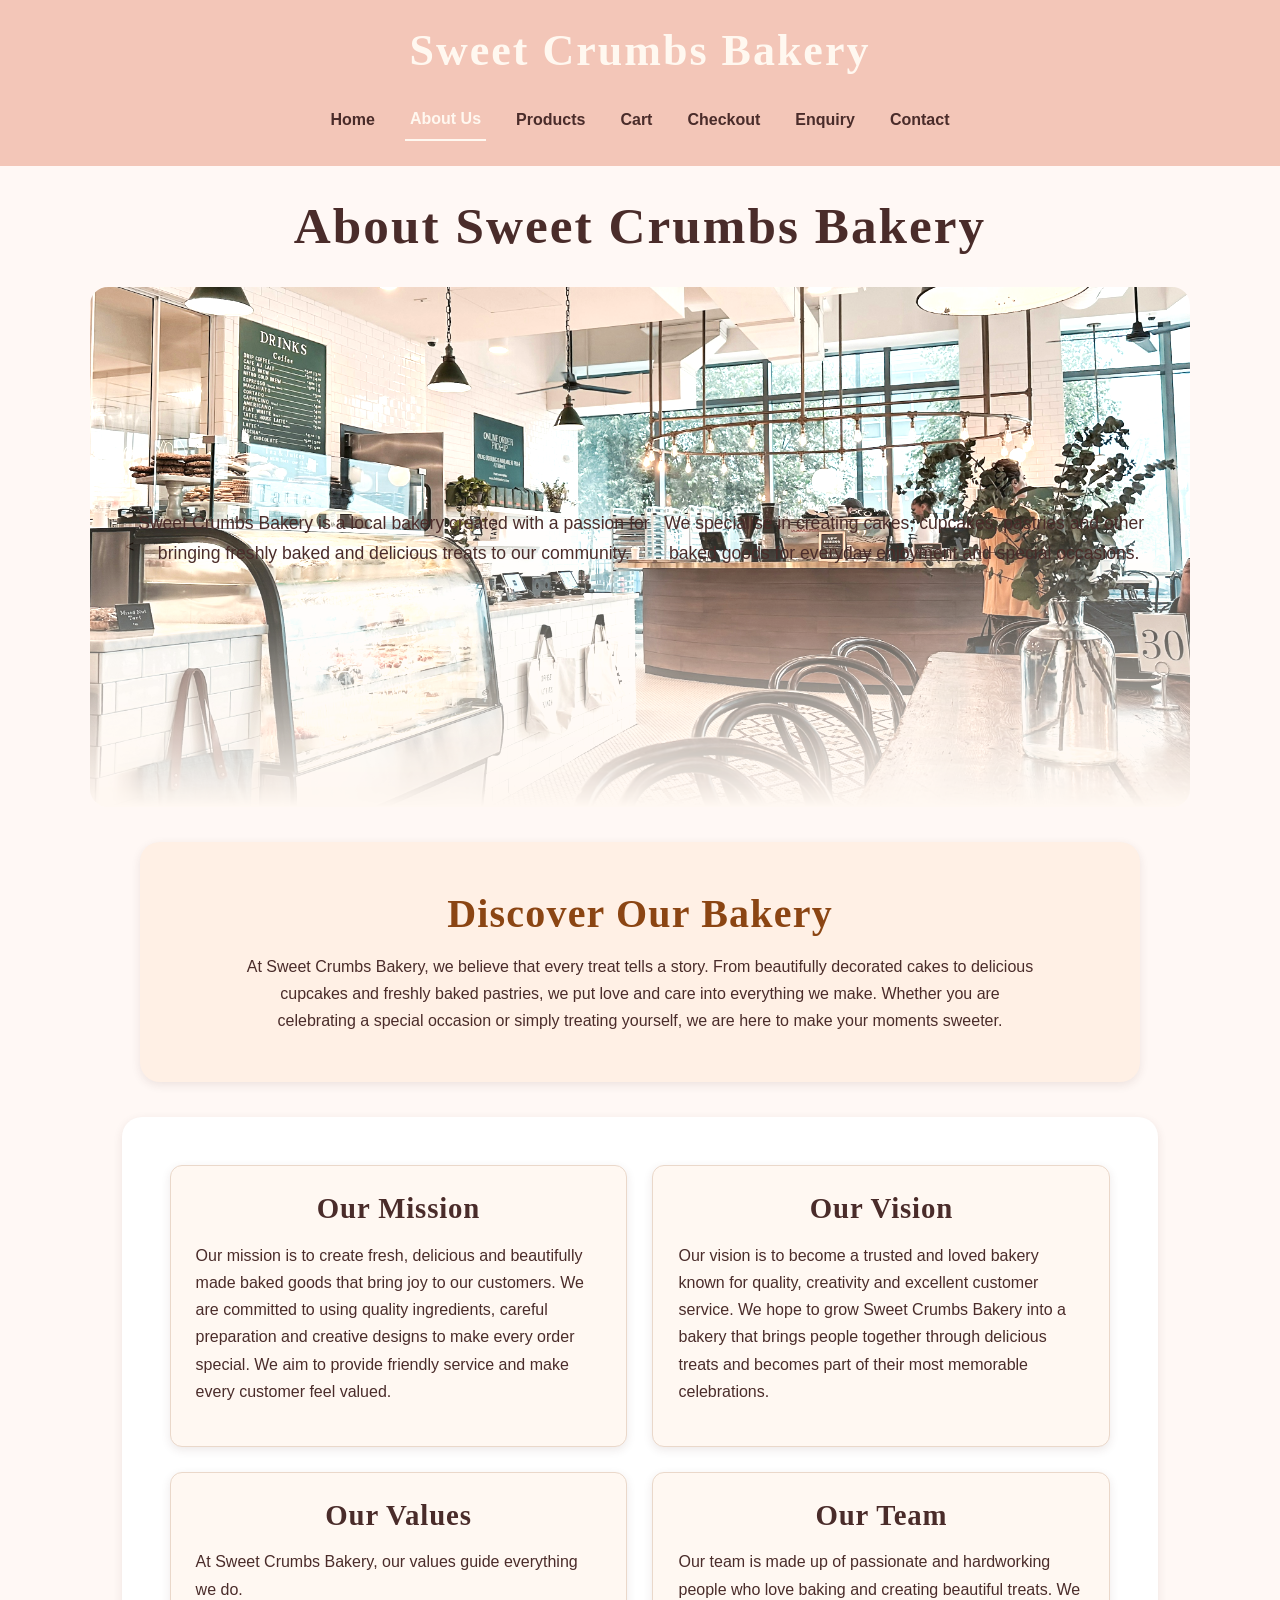
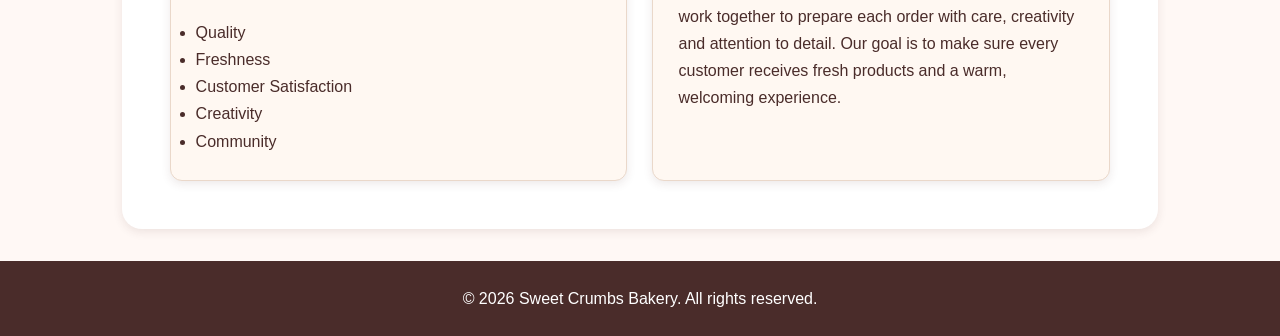
==== commit 8c3182ed: "Fix HTML formatting in about us page" ====
--- a/about us.html
+++ b/about us.html
@@ -29,7 +29,7 @@
         <h2 class="about-title">About Sweet Crumbs Bakery</h2>
 
         <section class="about-intro">
-            <img src="images/About.jpg.jpg"
+            <<img src="About.jpg.jpg"
                  alt="Freshly baked goods at Sweet Crumbs Bakery"
                  width="700">
             <p>Sweet Crumbs Bakery is a local bakery created with a passion for bringing freshly baked and delicious treats to our community.</p>
@@ -77,4 +77,4 @@
 
     <script src="script.js" defer></script>
 </body>
-</html>+</html>
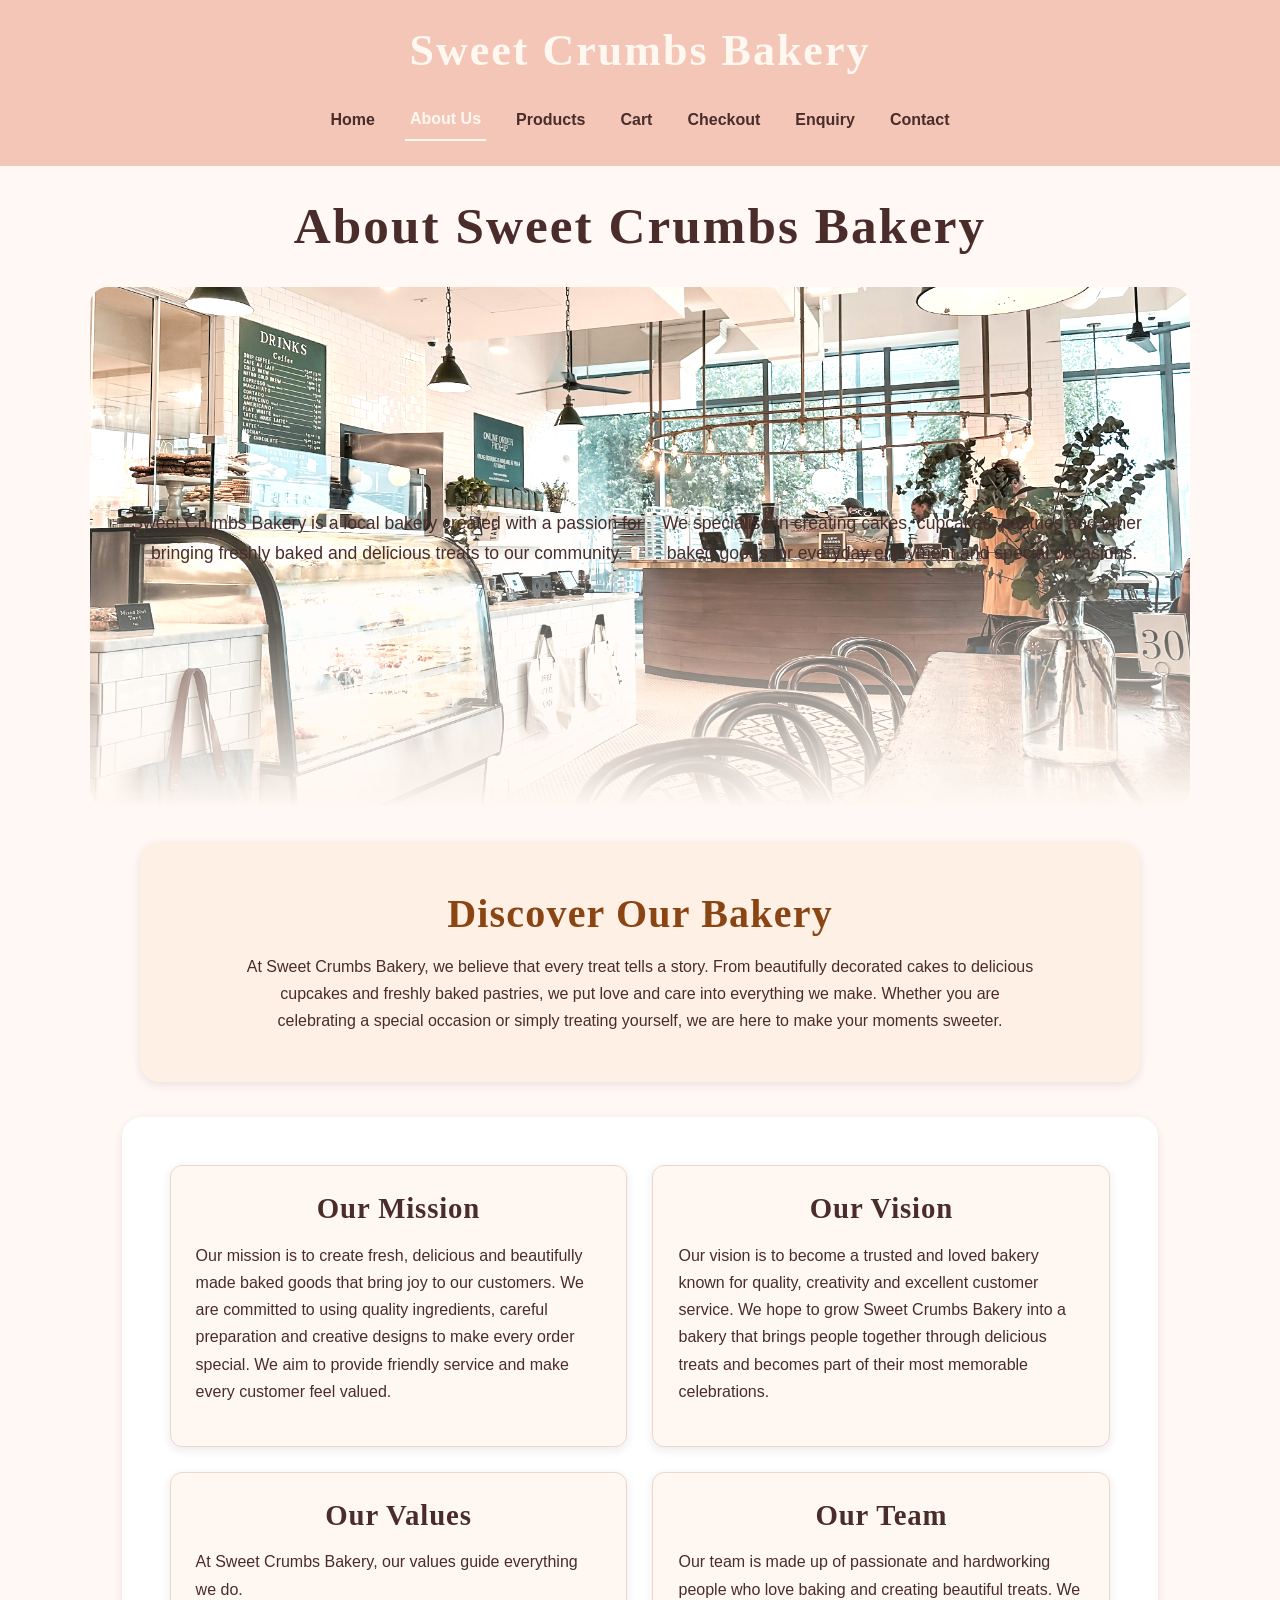
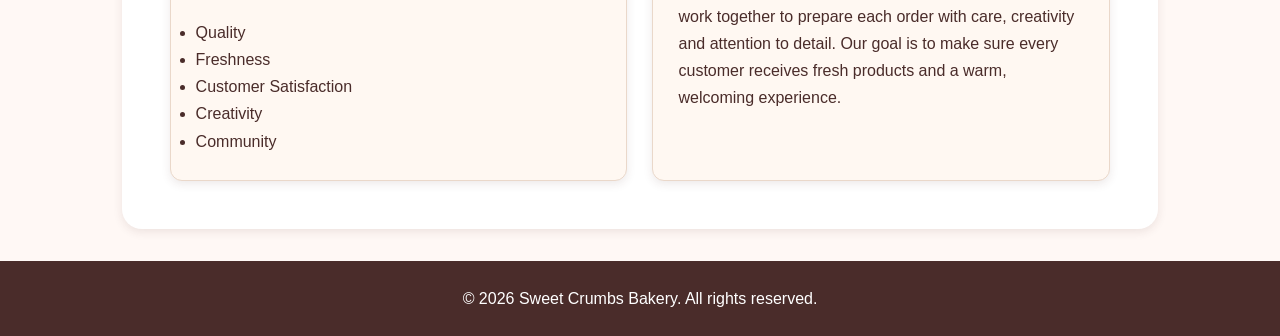
==== commit b8e757c9: "Restore about us.html content" ====
--- a/about us.html
+++ b/about us.html
@@ -29,9 +29,9 @@
         <h2 class="about-title">About Sweet Crumbs Bakery</h2>
 
         <section class="about-intro">
-            <<img src="About.jpg.jpg"
-                 alt="Freshly baked goods at Sweet Crumbs Bakery"
-                 width="700">
+            <img src="About.jpg.jpg"
+     alt="Freshly baked goods at Sweet Crumbs Bakery"
+     width="700">
             <p>Sweet Crumbs Bakery is a local bakery created with a passion for bringing freshly baked and delicious treats to our community.</p>
             <p>We specialise in creating cakes, cupcakes, pastries and other baked goods for everyday enjoyment and special occasions.</p>
         </section>
